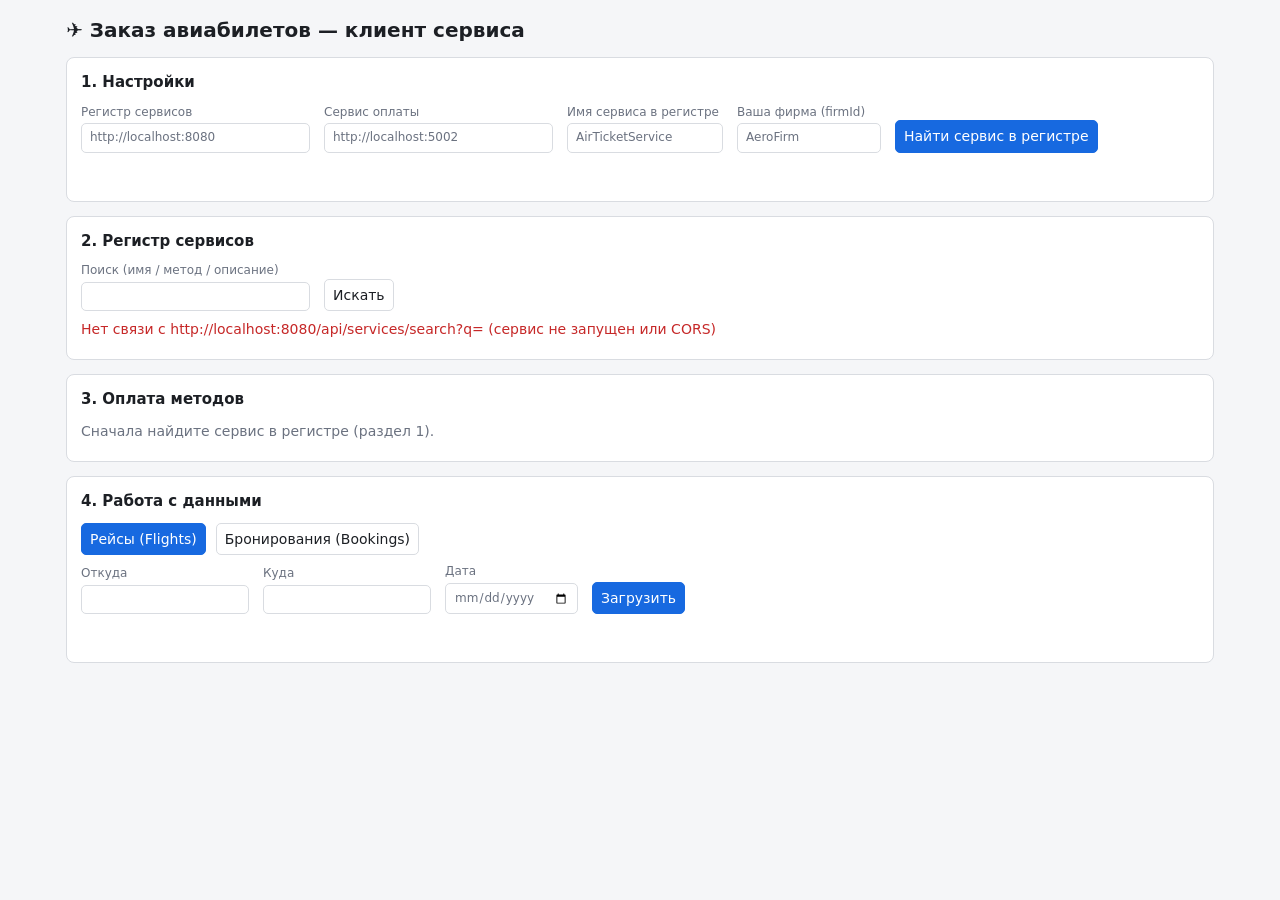
==== air-ticket-client/index.html @ 3bf18746 "added service" ====
<!DOCTYPE html>
<html lang="ru">
<head>
<meta charset="utf-8">
<meta name="viewport" content="width=device-width, initial-scale=1">
<title>Клиент: заказ авиабилетов</title>
<style>
  :root { --bg:#f5f6f8; --card:#fff; --text:#1c1f24; --muted:#6b7280; --line:#d9dce1; --accent:#1769e0; --ok:#157f3b; --bad:#c62828; --dirty:#fff7d6; }
  @media (prefers-color-scheme: dark) {
    :root { --bg:#14161a; --card:#1d2025; --text:#e8eaed; --muted:#9aa1ab; --line:#363b43; --accent:#5b9bff; --ok:#4cc27a; --bad:#ff7b7b; --dirty:#3b3418; }
  }
  * { box-sizing: border-box; }
  body { margin:0; font:14px/1.45 system-ui, "Segoe UI", sans-serif; background:var(--bg); color:var(--text); }
  main { max-width:1180px; margin:0 auto; padding:16px; }
  h1 { font-size:20px; margin:0 0 12px; }
  h2 { font-size:15px; margin:0 0 10px; }
  section { background:var(--card); border:1px solid var(--line); border-radius:8px; padding:14px; margin-bottom:14px; }
  label { display:inline-flex; flex-direction:column; font-size:12px; color:var(--muted); gap:2px; margin-right:8px; }
  input, select, button { font:inherit; color:inherit; background:var(--card); border:1px solid var(--line); border-radius:5px; padding:5px 8px; }
  button { cursor:pointer; background:var(--accent); color:#fff; border-color:var(--accent); }
  button.sec { background:transparent; color:var(--text); border-color:var(--line); }
  button.del { background:transparent; color:var(--bad); border-color:var(--bad); }
  button:disabled { opacity:.5; cursor:default; }
  .row { display:flex; flex-wrap:wrap; align-items:flex-end; gap:6px; margin-bottom:8px; }
  .wrap { overflow-x:auto; }
  table { border-collapse:collapse; width:100%; }
  th, td { border-bottom:1px solid var(--line); padding:4px 6px; text-align:left; vertical-align:middle; }
  th { font-size:12px; color:var(--muted); white-space:nowrap; }
  td input, td select { width:100%; min-width:70px; }
  tr.dirty td { background:var(--dirty); }
  tr.new td { background:color-mix(in srgb, var(--accent) 10%, transparent); }
  .msg { min-height:20px; margin:6px 0; }
  .ok { color:var(--ok); } .bad { color:var(--bad); } .muted { color:var(--muted); }
  .grid2 { display:grid; grid-template-columns:1fr 1fr; gap:12px; }
  @media (max-width:800px) { .grid2 { grid-template-columns:1fr; } }
  .pay { border:1px solid var(--line); border-radius:6px; padding:10px; }
  .tabs button { margin-right:4px; } .tabs button.active { background:var(--accent); color:#fff; } .tabs button:not(.active) { background:transparent; color:var(--text); border-color:var(--line); }
  small { color:var(--muted); }
</style>
</head>
<body>
<main>
  <h1>✈ Заказ авиабилетов — клиент сервиса</h1>

  <section>
    <h2>1. Настройки</h2>
    <div class="row">
      <label>Регистр сервисов <input id="cfgRegistry" size="30"></label>
      <label>Сервис оплаты <input id="cfgPayment" size="30"></label>
      <label>Имя сервиса в регистре <input id="cfgService" size="18"></label>
      <label>Ваша фирма (firmId) <input id="cfgFirm" size="16"></label>
      <button id="btnConnect">Найти сервис в регистре</button>
    </div>
    <div id="msgConnect" class="msg"></div>
  </section>

  <section>
    <h2>2. Регистр сервисов</h2>
    <div class="row">
      <label>Поиск (имя / метод / описание) <input id="regQuery" size="30"></label>
      <button id="btnSearch" class="sec">Искать</button>
    </div>
    <div id="msgRegistry" class="msg"></div>
    <div class="wrap"><table id="regTable"></table></div>
  </section>

  <section>
    <h2>3. Оплата методов</h2>
    <div id="msgPay" class="msg muted">Сначала найдите сервис в регистре (раздел 1).</div>
    <div class="grid2" id="payBoxes"></div>
  </section>

  <section>
    <h2>4. Работа с данными</h2>
    <div class="tabs row">
      <button id="tabFlights" class="active">Рейсы (Flights)</button>
      <button id="tabBookings">Бронирования (Bookings)</button>
    </div>
    <div class="row" id="filters"></div>
    <div id="msgData" class="msg"></div>
    <div class="wrap"><table id="dataTable"></table></div>
  </section>
</main>

<script>
(() => {
  const $ = id => document.getElementById(id);
  const DEFAULTS = { registry:'http://localhost:8080', payment:'http://localhost:5002', service:'AirTicketService', firm:'AeroFirm' };
  const METHODS = ['Flights', 'Bookings'];
  const state = { base:null, methods:{}, tab:'Flights' };

  // ---------- хранилище (с запасным вариантом, если localStorage недоступен) ----------
  const mem = {};
  const store = {
    get(k) { try { const v = localStorage.getItem(k); return v === null ? mem[k] ?? null : v; } catch { return mem[k] ?? null; } },
    set(k, v) { mem[k] = v; try { localStorage.setItem(k, v); } catch {} }
  };
  const cfg = () => ({
    registry: $('cfgRegistry').value.trim().replace(/\/+$/, ''),
    payment: $('cfgPayment').value.trim().replace(/\/+$/, ''),
    service: $('cfgService').value.trim(),
    firm: $('cfgFirm').value.trim()
  });
  for (const [k, id] of [['registry','cfgRegistry'],['payment','cfgPayment'],['service','cfgService'],['firm','cfgFirm']]) {
    $(id).value = store.get('cfg.' + k) || DEFAULTS[k];
    $(id).addEventListener('change', () => store.set('cfg.' + k, $(id).value.trim()));
  }

  const say = (id, text, cls = '') => { const e = $(id); e.textContent = text; e.className = 'msg ' + cls; };
  const el = (tag, props = {}, ...kids) => { const e = Object.assign(document.createElement(tag), props); kids.forEach(k => e.append(k)); return e; };

  async function http(method, url, body, headers = {}) {
    const opt = { method, headers: { ...headers } };
    if (body !== undefined) { opt.body = JSON.stringify(body); opt.headers['Content-Type'] = 'application/json'; }
    let res;
    try { res = await fetch(url, opt); }
    catch { throw new Error('Нет связи с ' + url + ' (сервис не запущен или CORS)'); }
    const text = await res.text();
    let data = null; try { data = text ? JSON.parse(text) : null; } catch {}
    if (!res.ok) { const err = new Error((data && data.message) || res.statusText || ('HTTP ' + res.status)); err.status = res.status; err.data = data; throw err; }
    return data;
  }

  // ---------- форматирование дат ----------
  const pad = n => String(n).padStart(2, '0');
  const toInput = d => `${d.getFullYear()}-${pad(d.getMonth()+1)}-${pad(d.getDate())}T${pad(d.getHours())}:${pad(d.getMinutes())}`;
  const showDt = s => s ? s.replace('T', ' ').slice(0, 16) : '';

  // ---------- 2. Регистр ----------
  async function loadRegistry() {
    const c = cfg(); const q = $('regQuery').value.trim();
    say('msgRegistry', 'Загрузка…', 'muted');
    try {
      const list = await http('GET', `${c.registry}/api/services/search?q=${encodeURIComponent(q)}`);
      const t = $('regTable'); t.replaceChildren(el('thead', {}, el('tr', {}, ...['Сервис','Адрес','Метод','HTTP','Путь','Цена','Описание'].map(h => el('th', { textContent:h })))));
      const tb = el('tbody');
      list.forEach(s => (s.methods.length ? s.methods : [null]).forEach((m, i) => tb.append(el('tr', {},
        el('td', { textContent: i ? '' : s.name }), el('td', { textContent: i ? '' : s.baseUrl }),
        el('td', { textContent: m ? m.name : '—' }), el('td', { textContent: m ? m.httpMethod : '' }),
        el('td', { textContent: m ? m.path : '' }), el('td', { textContent: m && m.price != null ? m.price : '' }),
        el('td', { textContent: m ? (m.description || '') : (s.description || '') })))));
      t.append(tb);
      say('msgRegistry', `Найдено сервисов: ${list.length}`, 'ok');
    } catch (e) { say('msgRegistry', e.message, 'bad'); }
  }

  // ---------- 1. Подключение к сервису через регистр ----------
  async function connect() {
    const c = cfg();
    say('msgConnect', 'Запрос к регистру…', 'muted');
    try {
      const s = await http('GET', `${c.registry}/api/services/${encodeURIComponent(c.service)}`);
      state.base = s.baseUrl.replace(/\/+$/, '');
      state.methods = {};
      s.methods.forEach(m => state.methods[m.name] = m);
      const missing = METHODS.filter(m => !state.methods[m]);
      say('msgConnect', `Сервис ${s.name} найден: ${state.base}` + (missing.length ? `. В регистре нет методов: ${missing.join(', ')}` : ''), missing.length ? 'bad' : 'ok');
      await renderPay();
      loadData();
    } catch (e) { state.base = null; say('msgConnect', e.status === 404 ? `Сервис «${c.service}» не зарегистрирован в регистре` : e.message, 'bad'); }
  }

  // ---------- 3. Оплата ----------
  const tokenKey = m => `token.${cfg().firm}.${cfg().service}.${m}`;
  const getToken = m => { try { return JSON.parse(store.get(tokenKey(m))); } catch { return null; } };

  async function serverNow() {
    try { return new Date((await http('GET', state.base + '/internal/server-time')).now); } catch { return new Date(); }
  }

  async function renderPay() {
    const box = $('payBoxes'); box.replaceChildren();
    const now = await serverNow();
    const from = new Date(now); from.setSeconds(0, 0);
    const to = new Date(from.getTime() + 24 * 3600 * 1000);
    say('msgPay', `Платит фирма «${cfg().firm}». Время сервера: ${showDt(toInput(now))}`, 'muted');
    METHODS.forEach(name => {
      const m = state.methods[name]; if (!m) return;
      const tk = getToken(name);
      const status = el('div', { className: 'msg' });
      const refresh = () => { const t = getToken(name); status.textContent = t ? `Токен …${t.token.slice(-6)}, период ${showDt(t.validFrom)} — ${showDt(t.validTo)}` : 'Не оплачено'; status.className = 'msg ' + (t ? 'ok' : 'muted'); };
      const iFrom = el('input', { type:'datetime-local', value: toInput(from) });
      const iTo = el('input', { type:'datetime-local', value: toInput(to) });
      const info = el('div', { className:'muted', textContent: m.description || '' });
      const btn = el('button', { textContent: `Оплатить (${m.price ?? 0})` });
      btn.onclick = async () => {
        btn.disabled = true;
        try {
          const r = await http('POST', cfg().payment + '/api/payment/pay', { firmId: cfg().firm, serviceName: cfg().service, methodName: name, dateFrom: iFrom.value, dateTo: iTo.value });
          store.set(tokenKey(name), JSON.stringify({ token: r.token, validFrom: r.validFrom, validTo: r.validTo }));
          say('msgPay', `${name}: ${r.message}`, 'ok');
        } catch (e) {
          // оплата могла пройти, но сервис не принял токен (ответ 400 с токеном)
          if (e.data && e.data.token) store.set(tokenKey(name), JSON.stringify({ token: e.data.token, validFrom: e.data.validFrom, validTo: e.data.validTo }));
          say('msgPay', `${name}: ${e.message}`, 'bad');
        }
        btn.disabled = false; refresh();
      };
      box.append(el('div', { className:'pay' },
        el('b', { textContent: name }), info,
        el('div', { className:'row' }, el('label', {}, 'С', iFrom), el('label', {}, 'По', iTo), btn), status));
      refresh();
    });
  }

  // ---------- 4. Таблицы ----------
  const TABLES = {
    Flights: {
      path: '/api/flights', filters: [['origin','Откуда'],['destination','Куда'],['date','Дата','date']],
      cols: [
        { k:'id', t:'Id', ro:true },
        { k:'flightNumber', t:'Рейс' }, { k:'origin', t:'Откуда' }, { k:'destination', t:'Куда' },
        { k:'departureTime', t:'Вылет', type:'datetime-local' }, { k:'arrivalTime', t:'Прибытие', type:'datetime-local' },
        { k:'price', t:'Цена', type:'number', step:'0.01' }, { k:'totalSeats', t:'Мест', type:'number' },
        { k:'seatsAvailable', t:'Свободно', ro:true }
      ]
    },
    Bookings: {
      path: '/api/bookings', filters: [['flightId','Id рейса','number']],
      cols: [
        { k:'id', t:'Id', ro:true }, { k:'flightId', t:'Id рейса', type:'number' }, { k:'flightNumber', t:'Рейс', ro:true },
        { k:'passengerName', t:'Пассажир' }, { k:'passportNumber', t:'Паспорт' },
        { k:'status', t:'Статус', type:'select', opts:['CONFIRMED','CANCELLED'] },
        { k:'createdAt', t:'Создана', ro:true, dt:true }
      ]
    }
  };

  function api(method, suffix, body) {
    const t = getToken(state.tab);
    const headers = t ? { 'X-Payment-Token': t.token } : {};
    return http(method, state.base + TABLES[state.tab].path + suffix, body, headers);
  }

  function makeInput(col, value) {
    let i;
    if (col.type === 'select') { i = el('select'); col.opts.forEach(o => i.append(el('option', { value:o, textContent:o }))); i.value = value ?? col.opts[0]; }
    else { i = el('input', { type: col.type || 'text', value: value ?? '' }); if (col.step) i.step = col.step; }
    i.dataset.k = col.k; return i;
  }

  function collect(tr, cols) {
    const o = {};
    cols.filter(c => !c.ro).forEach(c => {
      let v = tr.querySelector(`[data-k="${c.k}"]`).value;
      if (c.type === 'number') v = v === '' ? null : Number(v);
      o[c.k] = v;
    });
    return o;
  }

  function buildRow(def, item, isNew) {
    const tr = el('tr', { className: isNew ? 'new' : '' });
    def.cols.forEach(c => {
      const v = item ? item[c.k] : '';
      if (c.ro) tr.append(el('td', { textContent: c.dt ? showDt(v) : (v ?? '') }));
      else {
        const val = c.type === 'datetime-local' && v ? String(v).slice(0, 16) : v;
        const inp = makeInput(c, val);
        inp.addEventListener('input', () => tr.classList.add('dirty'));
        tr.append(el('td', {}, inp));
      }
    });
    const act = el('td', { style:'white-space:nowrap' });
    if (isNew) {
      const add = el('button', { textContent:'Добавить' });
      add.onclick = async () => { try { await api('POST', '', collect(tr, def.cols)); say('msgData', 'Запись добавлена', 'ok'); loadData(); } catch (e) { say('msgData', e.message, 'bad'); } };
      act.append(add);
    } else {
      const save = el('button', { textContent:'💾', title:'Сохранить изменения строки' });
      save.onclick = async () => { try { await api('PUT', '/' + item.id, collect(tr, def.cols)); say('msgData', `Строка ${item.id} сохранена`, 'ok'); loadData(); } catch (e) { say('msgData', e.message, 'bad'); } };
      const del = el('button', { className:'del', textContent:'🗑', title:'Удалить строку' });
      del.onclick = async () => { if (!confirm(`Удалить строку ${item.id}?`)) return; try { await api('DELETE', '/' + item.id); say('msgData', `Строка ${item.id} удалена`, 'ok'); loadData(); } catch (e) { say('msgData', e.message, 'bad'); } };
      act.append(save, ' ', del);
    }
    tr.append(act);
    return tr;
  }

  function renderFilters() {
    const f = $('filters'); f.replaceChildren();
    TABLES[state.tab].filters.forEach(([k, label, type]) => f.append(el('label', {}, label, el('input', { type: type || 'text', id: 'f_' + k }))));
    const b = el('button', { textContent:'Загрузить' }); b.onclick = loadData; f.append(b);
  }

  async function loadData() {
    const def = TABLES[state.tab], t = $('dataTable');
    if (!state.base) { say('msgData', 'Сначала найдите сервис в регистре (раздел 1)', 'muted'); return; }
    const qs = def.filters.map(([k]) => [k, ($('f_' + k) || {}).value]).filter(([, v]) => v).map(([k, v]) => `${k}=${encodeURIComponent(v)}`).join('&');
    say('msgData', 'Загрузка…', 'muted');
    try {
      const rows = await api('GET', qs ? '?' + qs : '');
      t.replaceChildren(el('thead', {}, el('tr', {}, ...def.cols.map(c => el('th', { textContent:c.t })), el('th'))));
      const tb = el('tbody'); tb.append(buildRow(def, null, true));
      rows.forEach(r => tb.append(buildRow(def, r, false)));
      t.append(tb);
      say('msgData', `Записей: ${rows.length}. Жёлтая строка — есть несохранённые изменения; верхняя строка — новая запись.`, 'ok');
    } catch (e) {
      t.replaceChildren();
      say('msgData', (e.status === 401 || e.status === 403 ? '🔒 ' : '') + e.message, 'bad');
    }
  }

  function setTab(name) {
    state.tab = name;
    $('tabFlights').classList.toggle('active', name === 'Flights');
    $('tabBookings').classList.toggle('active', name === 'Bookings');
    renderFilters(); $('dataTable').replaceChildren(); loadData();
  }

  $('btnConnect').onclick = connect;
  $('btnSearch').onclick = loadRegistry;
  $('regQuery').addEventListener('keydown', e => { if (e.key === 'Enter') loadRegistry(); });
  $('tabFlights').onclick = () => setTab('Flights');
  $('tabBookings').onclick = () => setTab('Bookings');
  renderFilters(); loadRegistry();
})();
</script>
</body>
</html>
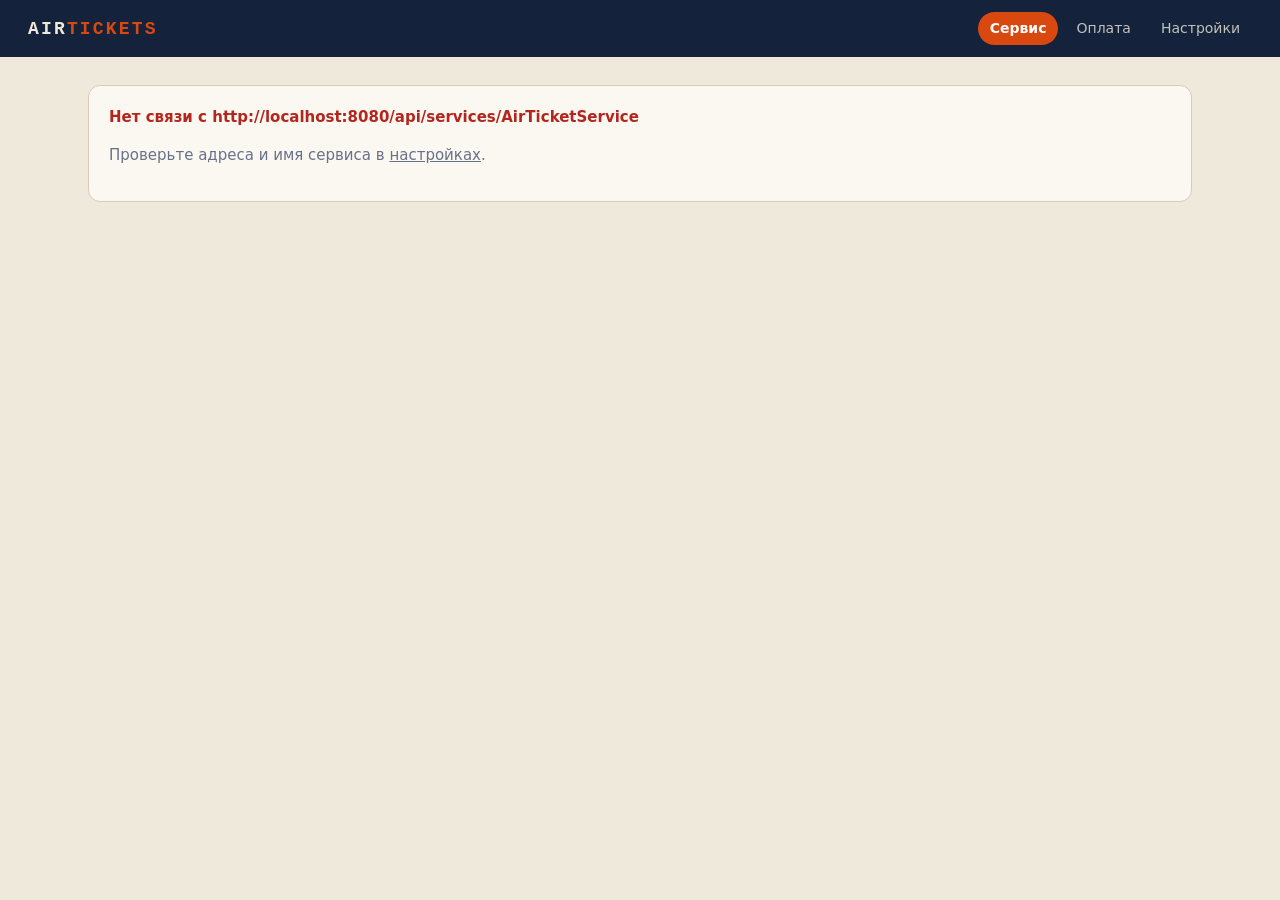
==== commit aee6cd25: "fixed client" ====
--- a/air-ticket-client/index.html
+++ b/air-ticket-client/index.html
@@ -1,320 +1,246 @@
 <!DOCTYPE html>
 <html lang="ru">
 <head>
-<meta charset="utf-8">
+<meta charset="UTF-8">
 <meta name="viewport" content="width=device-width, initial-scale=1">
-<title>Клиент: заказ авиабилетов</title>
+<title>AirTickets — клиент</title>
 <style>
-  :root { --bg:#f5f6f8; --card:#fff; --text:#1c1f24; --muted:#6b7280; --line:#d9dce1; --accent:#1769e0; --ok:#157f3b; --bad:#c62828; --dirty:#fff7d6; }
-  @media (prefers-color-scheme: dark) {
-    :root { --bg:#14161a; --card:#1d2025; --text:#e8eaed; --muted:#9aa1ab; --line:#363b43; --accent:#5b9bff; --ok:#4cc27a; --bad:#ff7b7b; --dirty:#3b3418; }
-  }
-  * { box-sizing: border-box; }
-  body { margin:0; font:14px/1.45 system-ui, "Segoe UI", sans-serif; background:var(--bg); color:var(--text); }
-  main { max-width:1180px; margin:0 auto; padding:16px; }
-  h1 { font-size:20px; margin:0 0 12px; }
-  h2 { font-size:15px; margin:0 0 10px; }
-  section { background:var(--card); border:1px solid var(--line); border-radius:8px; padding:14px; margin-bottom:14px; }
-  label { display:inline-flex; flex-direction:column; font-size:12px; color:var(--muted); gap:2px; margin-right:8px; }
-  input, select, button { font:inherit; color:inherit; background:var(--card); border:1px solid var(--line); border-radius:5px; padding:5px 8px; }
-  button { cursor:pointer; background:var(--accent); color:#fff; border-color:var(--accent); }
-  button.sec { background:transparent; color:var(--text); border-color:var(--line); }
-  button.del { background:transparent; color:var(--bad); border-color:var(--bad); }
-  button:disabled { opacity:.5; cursor:default; }
-  .row { display:flex; flex-wrap:wrap; align-items:flex-end; gap:6px; margin-bottom:8px; }
-  .wrap { overflow-x:auto; }
-  table { border-collapse:collapse; width:100%; }
-  th, td { border-bottom:1px solid var(--line); padding:4px 6px; text-align:left; vertical-align:middle; }
-  th { font-size:12px; color:var(--muted); white-space:nowrap; }
-  td input, td select { width:100%; min-width:70px; }
-  tr.dirty td { background:var(--dirty); }
-  tr.new td { background:color-mix(in srgb, var(--accent) 10%, transparent); }
-  .msg { min-height:20px; margin:6px 0; }
-  .ok { color:var(--ok); } .bad { color:var(--bad); } .muted { color:var(--muted); }
-  .grid2 { display:grid; grid-template-columns:1fr 1fr; gap:12px; }
-  @media (max-width:800px) { .grid2 { grid-template-columns:1fr; } }
-  .pay { border:1px solid var(--line); border-radius:6px; padding:10px; }
-  .tabs button { margin-right:4px; } .tabs button.active { background:var(--accent); color:#fff; } .tabs button:not(.active) { background:transparent; color:var(--text); border-color:var(--line); }
-  small { color:var(--muted); }
+:root{--paper:#efe9dc;--card:#fbf8f1;--ink:#14233b;--muted:#68718a;--line:#d6cdb9;--accent:#d9480f;--on-accent:#fff;--ok:#2b7a4b;--warn:#a86a00;--err:#b3261e;--mono:ui-monospace,"SF Mono",Consolas,"Liberation Mono",monospace;--serif:Georgia,"Times New Roman",serif}
+@media(prefers-color-scheme:dark){:root{--paper:#0e1829;--card:#16243a;--ink:#ece6d8;--muted:#95a0b6;--line:#2b3c57;--accent:#ff8a4c;--on-accent:#1a1206;--ok:#6cd19a;--warn:#f0b24d;--err:#ff8c84}}
+*{box-sizing:border-box}
+body{margin:0;background:var(--paper);color:var(--ink);font:15px/1.5 system-ui,"Segoe UI",Roboto,sans-serif}
+a{color:inherit}
+nav{position:sticky;top:0;z-index:5;display:flex;align-items:center;gap:6px;flex-wrap:wrap;padding:12px 28px;background:var(--ink);color:var(--paper)}
+nav .brand{font:700 18px var(--mono);letter-spacing:.12em;text-transform:uppercase;text-decoration:none;margin-right:auto}
+nav .brand b{color:var(--accent)}
+nav a.l{text-decoration:none;padding:6px 12px;border-radius:99px;font-size:14px;opacity:.8}
+nav a.l:hover{opacity:1;background:#ffffff1f}nav a.l.on{background:var(--accent);color:var(--on-accent);opacity:1;font-weight:600}
+main{max-width:1160px;margin:0 auto;padding:28px 28px 80px}
+h1{font:400 34px/1.1 var(--serif);margin:0 0 6px}h2{font:700 12px var(--mono);letter-spacing:.16em;text-transform:uppercase;color:var(--muted);margin:0 0 12px}
+.sub{color:var(--muted);margin:0 0 22px}.crumbs{font:12px var(--mono);color:var(--muted);margin-bottom:10px}.crumbs a{text-decoration:none}.crumbs a:hover{color:var(--accent)}
+input,select,button,textarea{font:inherit;color:inherit}
+input,select{width:100%;min-width:0;background:var(--card);border:1px solid var(--line);border-radius:6px;padding:9px 11px}
+input:focus,select:focus{outline:2px solid var(--accent);outline-offset:-1px}
+label{display:grid;gap:5px;font-size:12px;color:var(--muted)}
+button,.btn{cursor:pointer;display:inline-block;text-decoration:none;background:transparent;border:1px solid var(--ink);border-radius:6px;padding:8px 14px;font-size:14px;line-height:1.2}
+button:hover,.btn:hover{background:var(--ink);color:var(--paper)}
+.primary{background:var(--accent)!important;border-color:var(--accent)!important;color:var(--on-accent)!important;font-weight:600}.primary:hover{filter:brightness(1.1)}
+.danger{border-color:var(--err);color:var(--err)}.danger:hover{background:var(--err);color:#fff}
+button:disabled{opacity:.5;cursor:wait}
+.search{display:flex;gap:10px;margin-bottom:22px}.search input{font-size:17px;padding:13px 16px;border-radius:99px}
+.grid{display:grid;grid-template-columns:repeat(auto-fill,minmax(320px,1fr));gap:20px}
+.ticket{position:relative;background:var(--card);border:1px solid var(--line);border-radius:12px;padding:16px;display:flex;flex-direction:column;box-shadow:0 2px 0 var(--line)}
+.ticket.click{text-decoration:none;transition:transform .12s}.ticket.click:hover{transform:translateY(-3px);border-color:var(--accent)}
+.sep{position:relative;border-top:2px dashed var(--line);margin:14px -16px}
+.sep::before,.sep::after{content:"";position:absolute;top:-9px;width:16px;height:16px;border-radius:50%;background:var(--paper)}.sep::before{left:-9px}.sep::after{right:-9px}
+.t-name{font:400 22px var(--serif)}.mono{font-family:var(--mono)}.small{font-size:12px}.muted{color:var(--muted)}
+.chips{display:flex;flex-wrap:wrap;gap:6px}
+.pill{display:inline-block;font:12px var(--mono);padding:2px 9px;border:1px solid var(--line);border-radius:99px;color:var(--muted);white-space:nowrap}
+.pill.live{color:var(--ok);border-color:var(--ok)}.pill.wait{color:var(--warn);border-color:var(--warn)}.pill.expired{color:var(--err);border-color:var(--err)}.pill.price{color:var(--accent);border-color:var(--accent)}
+.rows{display:grid;gap:16px}
+.mrow{display:grid;grid-template-columns:1fr auto;gap:16px;align-items:center}
+.mrow .acts{display:flex;gap:8px;flex-wrap:wrap;justify-content:flex-end}
+.panel{background:var(--card);border:1px solid var(--line);border-radius:12px;padding:20px}
+.form{display:grid;gap:14px;max-width:560px}.two{display:grid;grid-template-columns:1fr 1fr;gap:12px}
+.presets{display:flex;gap:8px;flex-wrap:wrap}.presets button{padding:5px 11px;border-radius:99px;font-size:13px}
+.sum{display:flex;justify-content:space-between;align-items:baseline;border-top:2px dashed var(--line);padding-top:12px}.sum b{font:400 30px var(--serif);color:var(--accent)}
+.bar{display:flex;gap:10px;flex-wrap:wrap;align-items:center;margin-bottom:16px}.bar .grow{flex:1;min-width:200px}
+.banner{display:flex;gap:12px;align-items:center;justify-content:space-between;flex-wrap:wrap;border:1px solid var(--warn);border-left-width:6px;border-radius:8px;padding:12px 16px;margin-bottom:16px;background:var(--card)}
+.scroll{overflow-x:auto;background:var(--card);border:1px solid var(--line);border-radius:12px}
+table{width:100%;border-collapse:collapse;min-width:680px}
+th{text-align:left;font:700 11px var(--mono);letter-spacing:.12em;text-transform:uppercase;color:var(--muted);padding:12px;border-bottom:2px solid var(--ink)}
+td{padding:11px 12px;border-bottom:1px dashed var(--line)}tr:last-child td{border-bottom:0}tr:hover td{background:color-mix(in srgb,var(--accent) 6%,transparent)}
+td.act{white-space:nowrap;text-align:right}td.act button{padding:4px 10px;font-size:13px;margin-left:6px}
+.empty{padding:40px;text-align:center;color:var(--muted)}
+dialog{background:var(--card);color:var(--ink);border:2px solid var(--ink);border-radius:12px;padding:24px;width:min(480px,94vw)}dialog::backdrop{background:#000a}
+#toast{position:fixed;right:20px;bottom:20px;max-width:420px;padding:12px 16px;border-radius:8px;background:var(--ink);color:var(--paper);display:none;z-index:20;box-shadow:0 8px 28px #0006}#toast.err{background:var(--err);color:#fff}
+.dot{display:inline-block;width:9px;height:9px;border-radius:50%;margin-right:6px;background:var(--muted)}.dot.ok{background:var(--ok)}.dot.bad{background:var(--err)}
+@media(max-width:640px){main{padding:20px 14px}nav{padding:10px 14px}.two{grid-template-columns:1fr}.mrow{grid-template-columns:1fr}.mrow .acts{justify-content:flex-start}}
 </style>
 </head>
 <body>
-<main>
-  <h1>✈ Заказ авиабилетов — клиент сервиса</h1>
-
-  <section>
-    <h2>1. Настройки</h2>
-    <div class="row">
-      <label>Регистр сервисов <input id="cfgRegistry" size="30"></label>
-      <label>Сервис оплаты <input id="cfgPayment" size="30"></label>
-      <label>Имя сервиса в регистре <input id="cfgService" size="18"></label>
-      <label>Ваша фирма (firmId) <input id="cfgFirm" size="16"></label>
-      <button id="btnConnect">Найти сервис в регистре</button>
-    </div>
-    <div id="msgConnect" class="msg"></div>
-  </section>
-
-  <section>
-    <h2>2. Регистр сервисов</h2>
-    <div class="row">
-      <label>Поиск (имя / метод / описание) <input id="regQuery" size="30"></label>
-      <button id="btnSearch" class="sec">Искать</button>
-    </div>
-    <div id="msgRegistry" class="msg"></div>
-    <div class="wrap"><table id="regTable"></table></div>
-  </section>
-
-  <section>
-    <h2>3. Оплата методов</h2>
-    <div id="msgPay" class="msg muted">Сначала найдите сервис в регистре (раздел 1).</div>
-    <div class="grid2" id="payBoxes"></div>
-  </section>
-
-  <section>
-    <h2>4. Работа с данными</h2>
-    <div class="tabs row">
-      <button id="tabFlights" class="active">Рейсы (Flights)</button>
-      <button id="tabBookings">Бронирования (Bookings)</button>
-    </div>
-    <div class="row" id="filters"></div>
-    <div id="msgData" class="msg"></div>
-    <div class="wrap"><table id="dataTable"></table></div>
-  </section>
-</main>
+<nav>
+  <a class="brand" href="#/">Air<b>Tickets</b></a>
+  <a class="l" href="#/" data-p="/">Сервис</a>
+  <a class="l" href="#/pay" data-p="/pay">Оплата</a>
+  <a class="l" href="#/settings" data-p="/settings">Настройки</a>
+</nav>
+<main id="app"></main>
+<dialog id="dlg"></dialog>
+<div id="toast"></div>
 
 <script>
-(() => {
-  const $ = id => document.getElementById(id);
-  const DEFAULTS = { registry:'http://localhost:8080', payment:'http://localhost:5002', service:'AirTicketService', firm:'AeroFirm' };
-  const METHODS = ['Flights', 'Bookings'];
-  const state = { base:null, methods:{}, tab:'Flights' };
-
-  // ---------- хранилище (с запасным вариантом, если localStorage недоступен) ----------
-  const mem = {};
-  const store = {
-    get(k) { try { const v = localStorage.getItem(k); return v === null ? mem[k] ?? null : v; } catch { return mem[k] ?? null; } },
-    set(k, v) { mem[k] = v; try { localStorage.setItem(k, v); } catch {} }
-  };
-  const cfg = () => ({
-    registry: $('cfgRegistry').value.trim().replace(/\/+$/, ''),
-    payment: $('cfgPayment').value.trim().replace(/\/+$/, ''),
-    service: $('cfgService').value.trim(),
-    firm: $('cfgFirm').value.trim()
-  });
-  for (const [k, id] of [['registry','cfgRegistry'],['payment','cfgPayment'],['service','cfgService'],['firm','cfgFirm']]) {
-    $(id).value = store.get('cfg.' + k) || DEFAULTS[k];
-    $(id).addEventListener('change', () => store.set('cfg.' + k, $(id).value.trim()));
-  }
-
-  const say = (id, text, cls = '') => { const e = $(id); e.textContent = text; e.className = 'msg ' + cls; };
-  const el = (tag, props = {}, ...kids) => { const e = Object.assign(document.createElement(tag), props); kids.forEach(k => e.append(k)); return e; };
-
-  async function http(method, url, body, headers = {}) {
-    const opt = { method, headers: { ...headers } };
-    if (body !== undefined) { opt.body = JSON.stringify(body); opt.headers['Content-Type'] = 'application/json'; }
-    let res;
-    try { res = await fetch(url, opt); }
-    catch { throw new Error('Нет связи с ' + url + ' (сервис не запущен или CORS)'); }
-    const text = await res.text();
-    let data = null; try { data = text ? JSON.parse(text) : null; } catch {}
-    if (!res.ok) { const err = new Error((data && data.message) || res.statusText || ('HTTP ' + res.status)); err.status = res.status; err.data = data; throw err; }
-    return data;
-  }
-
-  // ---------- форматирование дат ----------
-  const pad = n => String(n).padStart(2, '0');
-  const toInput = d => `${d.getFullYear()}-${pad(d.getMonth()+1)}-${pad(d.getDate())}T${pad(d.getHours())}:${pad(d.getMinutes())}`;
-  const showDt = s => s ? s.replace('T', ' ').slice(0, 16) : '';
-
-  // ---------- 2. Регистр ----------
-  async function loadRegistry() {
-    const c = cfg(); const q = $('regQuery').value.trim();
-    say('msgRegistry', 'Загрузка…', 'muted');
+const $ = (s, r = document) => r.querySelector(s);
+const esc = s => String(s ?? '').replace(/[&<>"']/g, c => ({'&':'&amp;','<':'&lt;','>':'&gt;','"':'&quot;',"'":'&#39;'}[c]));
+const store = { get(k, d) { try { return JSON.parse(localStorage.getItem(k)) ?? d; } catch { return d; } }, set(k, v) { try { localStorage.setItem(k, JSON.stringify(v)); } catch {} } };
+let cfg = { firm: 'Firm-1', registry: 'http://localhost:8080', payment: 'http://localhost:5002', service: 'AirTicketService', ...store.get('cfg', {}) };
+let tokens = store.get('tokens_local', {});
+const saveTokens = () => store.set('tokens_local', tokens);
+const tk = m => cfg.service + '/' + m;
+const url = u => u.trim().replace(/\/$/, '');
+const dt = s => s ? String(s).replace('T', ' ').slice(0, 16) : '';
+const pad = n => String(n).padStart(2, '0');
+/* Все времена — локальные (по часам компьютера): так их сравнивают сервис оплаты и сервис билетов */
+const local = d => `${d.getFullYear()}-${pad(d.getMonth() + 1)}-${pad(d.getDate())}T${pad(d.getHours())}:${pad(d.getMinutes())}`;
+const state = t => !t ? 'none' : Date.now() < Date.parse(t.from) ? 'wait' : Date.now() > Date.parse(t.to) ? 'expired' : 'live';
+const LBL = { none: 'не оплачен', wait: 'ещё не действует', live: 'действует', expired: 'истёк' };
+const pill = t => { const s = state(t); return `<span class="pill ${s}">${LBL[s]}</span>`; };
+
+function toast(msg, err) { const t = $('#toast'); t.textContent = msg; t.className = err ? 'err' : ''; t.style.display = 'block'; clearTimeout(toast.h); toast.h = setTimeout(() => t.style.display = 'none', 5000); }
+async function http(u, o = {}) {
+  let r; try { r = await fetch(u, o); } catch { throw Object.assign(new Error('Нет связи с ' + u), { net: true }); }
+  const txt = await r.text(); let d = null; try { d = txt ? JSON.parse(txt) : null; } catch { d = txt; }
+  if (!r.ok) throw Object.assign(new Error((d && (d.message || d.error)) || 'HTTP ' + r.status), { status: r.status, data: d });
+  return d;
+}
+const loading = () => $('#app').innerHTML = '<div class="empty">Загрузка…</div>';
+const fail = e => $('#app').innerHTML = `<div class="panel"><b style="color:var(--err)">${esc(e.message)}</b><p class="muted">Проверьте адреса и имя сервиса в <a href="#/settings">настройках</a>.</p></div>`;
+async function svcInfo() {
+  try { return await http(url(cfg.registry) + '/api/services/' + encodeURIComponent(cfg.service)); }
+  catch (e) { if (e.status === 404) e.message = `Сервис «${cfg.service}» не найден в реестре. Он запущен и зарегистрирован?`; throw e; }
+}
+
+/* ---------- Сервис ---------- */
+async function viewService() {
+  loading(); let s; try { s = await svcInfo(); } catch (e) { return fail(e); }
+  $('#app').innerHTML = `<h1>${esc(s.name)}</h1><p class="sub">${esc(s.description || '')}<br><span class="mono small">${esc(s.baseUrl)}</span></p><h2>Методы сервиса</h2>
+    <div class="rows">${s.methods.map(m => { const t = tokens[tk(m.name)], n = encodeURIComponent(m.name);
+      return `<div class="ticket"><div class="mrow"><div><div class="t-name">${esc(m.name)}</div>
+        <div class="mono small muted">${esc(m.httpMethod)} ${esc(m.path)}</div><p style="margin:8px 0">${esc(m.description || '')}</p>
+        <div class="chips">${m.parameters.map(p => `<span class="pill">${esc(p.name)} · ${esc(p.location)}${p.required ? '*' : ''}</span>`).join('')}</div></div>
+        <div class="acts"><span class="pill price">${m.price ?? 0}</span>${pill(t)}
+        <a class="btn primary" href="#/pay/${n}">Оплатить</a>${RES[m.name] ? `<a class="btn" href="#/data/${n}">Открыть</a>` : ''}</div></div></div>`; }).join('')
+      || '<div class="empty">У сервиса нет платных методов</div>'}</div>`;
+}
+
+/* ---------- Оплата ---------- */
+async function viewPay(sel) {
+  loading(); let s; try { s = await svcInfo(); } catch (e) { return fail(e); }
+  if (!s.methods.length) return fail(new Error('У сервиса нет платных методов'));
+  $('#app').innerHTML = `<h1>Оплата метода</h1><p class="sub">Сервис: <b>${esc(s.name)}</b>. Токен сохранится автоматически. Время — по часам вашего компьютера.</p>
+    <div class="panel" id="payBox"><form class="form" id="pf">
+      <label>Метод<select id="pm">${s.methods.map(m => `<option ${m.name === sel ? 'selected' : ''}>${esc(m.name)}</option>`).join('')}</select></label>
+      <label>Фирма (firmId)<input id="pfirm" required value="${esc(cfg.firm)}"></label>
+      <div class="two"><label>Действует с<input type="datetime-local" id="pfrom" required></label><label>Действует по<input type="datetime-local" id="pto" required></label></div>
+      <div class="presets" id="presets">${[[1, '1 час'], [24, '1 день'], [168, '7 дней'], [720, '30 дней']].map(p => `<button type="button" data-h="${p[0]}">${p[1]}</button>`).join('')}</div>
+      <div class="sum"><span class="muted">К оплате</span><b id="psum">—</b></div><div><button class="primary" id="pgo">Оплатить</button></div></form></div>`;
+  const sum = () => { const m = s.methods.find(x => x.name === $('#pm').value); $('#psum').textContent = m ? (m.price ?? 0) : '—'; };
+  const setH = h => { const n = new Date(); $('#pfrom').value = local(n); $('#pto').value = local(new Date(n.getTime() + h * 36e5)); };
+  $('#pm').onchange = sum; sum(); setH(24);
+  $('#presets').onclick = e => { const b = e.target.closest('[data-h]'); if (b) setH(+b.dataset.h); };
+  $('#pf').onsubmit = async e => {
+    e.preventDefault(); const met = $('#pm').value;
+    if ($('#pto').value <= $('#pfrom').value) return toast('Конец периода должен быть позже начала', true);
+    const body = { firmId: $('#pfirm').value.trim(), serviceName: s.name, methodName: met, dateFrom: $('#pfrom').value + ':00', dateTo: $('#pto').value + ':00' };
+    cfg.firm = body.firmId; store.set('cfg', cfg); $('#pgo').disabled = true;
+    const keep = r => { tokens[tk(met)] = { token: r.token, from: body.dateFrom, to: body.dateTo, price: r.price }; saveTokens(); };
     try {
-      const list = await http('GET', `${c.registry}/api/services/search?q=${encodeURIComponent(q)}`);
-      const t = $('regTable'); t.replaceChildren(el('thead', {}, el('tr', {}, ...['Сервис','Адрес','Метод','HTTP','Путь','Цена','Описание'].map(h => el('th', { textContent:h })))));
-      const tb = el('tbody');
-      list.forEach(s => (s.methods.length ? s.methods : [null]).forEach((m, i) => tb.append(el('tr', {},
-        el('td', { textContent: i ? '' : s.name }), el('td', { textContent: i ? '' : s.baseUrl }),
-        el('td', { textContent: m ? m.name : '—' }), el('td', { textContent: m ? m.httpMethod : '' }),
-        el('td', { textContent: m ? m.path : '' }), el('td', { textContent: m && m.price != null ? m.price : '' }),
-        el('td', { textContent: m ? (m.description || '') : (s.description || '') })))));
-      t.append(tb);
-      say('msgRegistry', `Найдено сервисов: ${list.length}`, 'ok');
-    } catch (e) { say('msgRegistry', e.message, 'bad'); }
-  }
-
-  // ---------- 1. Подключение к сервису через регистр ----------
-  async function connect() {
-    const c = cfg();
-    say('msgConnect', 'Запрос к регистру…', 'muted');
-    try {
-      const s = await http('GET', `${c.registry}/api/services/${encodeURIComponent(c.service)}`);
-      state.base = s.baseUrl.replace(/\/+$/, '');
-      state.methods = {};
-      s.methods.forEach(m => state.methods[m.name] = m);
-      const missing = METHODS.filter(m => !state.methods[m]);
-      say('msgConnect', `Сервис ${s.name} найден: ${state.base}` + (missing.length ? `. В регистре нет методов: ${missing.join(', ')}` : ''), missing.length ? 'bad' : 'ok');
-      await renderPay();
-      loadData();
-    } catch (e) { state.base = null; say('msgConnect', e.status === 404 ? `Сервис «${c.service}» не зарегистрирован в регистре` : e.message, 'bad'); }
-  }
-
-  // ---------- 3. Оплата ----------
-  const tokenKey = m => `token.${cfg().firm}.${cfg().service}.${m}`;
-  const getToken = m => { try { return JSON.parse(store.get(tokenKey(m))); } catch { return null; } };
-
-  async function serverNow() {
-    try { return new Date((await http('GET', state.base + '/internal/server-time')).now); } catch { return new Date(); }
-  }
-
-  async function renderPay() {
-    const box = $('payBoxes'); box.replaceChildren();
-    const now = await serverNow();
-    const from = new Date(now); from.setSeconds(0, 0);
-    const to = new Date(from.getTime() + 24 * 3600 * 1000);
-    say('msgPay', `Платит фирма «${cfg().firm}». Время сервера: ${showDt(toInput(now))}`, 'muted');
-    METHODS.forEach(name => {
-      const m = state.methods[name]; if (!m) return;
-      const tk = getToken(name);
-      const status = el('div', { className: 'msg' });
-      const refresh = () => { const t = getToken(name); status.textContent = t ? `Токен …${t.token.slice(-6)}, период ${showDt(t.validFrom)} — ${showDt(t.validTo)}` : 'Не оплачено'; status.className = 'msg ' + (t ? 'ok' : 'muted'); };
-      const iFrom = el('input', { type:'datetime-local', value: toInput(from) });
-      const iTo = el('input', { type:'datetime-local', value: toInput(to) });
-      const info = el('div', { className:'muted', textContent: m.description || '' });
-      const btn = el('button', { textContent: `Оплатить (${m.price ?? 0})` });
-      btn.onclick = async () => {
-        btn.disabled = true;
-        try {
-          const r = await http('POST', cfg().payment + '/api/payment/pay', { firmId: cfg().firm, serviceName: cfg().service, methodName: name, dateFrom: iFrom.value, dateTo: iTo.value });
-          store.set(tokenKey(name), JSON.stringify({ token: r.token, validFrom: r.validFrom, validTo: r.validTo }));
-          say('msgPay', `${name}: ${r.message}`, 'ok');
-        } catch (e) {
-          // оплата могла пройти, но сервис не принял токен (ответ 400 с токеном)
-          if (e.data && e.data.token) store.set(tokenKey(name), JSON.stringify({ token: e.data.token, validFrom: e.data.validFrom, validTo: e.data.validTo }));
-          say('msgPay', `${name}: ${e.message}`, 'bad');
-        }
-        btn.disabled = false; refresh();
-      };
-      box.append(el('div', { className:'pay' },
-        el('b', { textContent: name }), info,
-        el('div', { className:'row' }, el('label', {}, 'С', iFrom), el('label', {}, 'По', iTo), btn), status));
-      refresh();
-    });
-  }
-
-  // ---------- 4. Таблицы ----------
-  const TABLES = {
-    Flights: {
-      path: '/api/flights', filters: [['origin','Откуда'],['destination','Куда'],['date','Дата','date']],
-      cols: [
-        { k:'id', t:'Id', ro:true },
-        { k:'flightNumber', t:'Рейс' }, { k:'origin', t:'Откуда' }, { k:'destination', t:'Куда' },
-        { k:'departureTime', t:'Вылет', type:'datetime-local' }, { k:'arrivalTime', t:'Прибытие', type:'datetime-local' },
-        { k:'price', t:'Цена', type:'number', step:'0.01' }, { k:'totalSeats', t:'Мест', type:'number' },
-        { k:'seatsAvailable', t:'Свободно', ro:true }
-      ]
-    },
-    Bookings: {
-      path: '/api/bookings', filters: [['flightId','Id рейса','number']],
-      cols: [
-        { k:'id', t:'Id', ro:true }, { k:'flightId', t:'Id рейса', type:'number' }, { k:'flightNumber', t:'Рейс', ro:true },
-        { k:'passengerName', t:'Пассажир' }, { k:'passportNumber', t:'Паспорт' },
-        { k:'status', t:'Статус', type:'select', opts:['CONFIRMED','CANCELLED'] },
-        { k:'createdAt', t:'Создана', ro:true, dt:true }
-      ]
+      const r = await http(url(cfg.payment) + '/api/payment/pay', { method: 'POST', headers: { 'Content-Type': 'application/json' }, body: JSON.stringify(body) });
+      keep(r); done(r, met, body);
+    } catch (err) {
+      $('#pgo').disabled = false; const r = err.data;
+      if (r && r.token) { keep(r); toast(err.message + ' Токен сохранён.', true); } else toast(err.message, true);
     }
   };
-
-  function api(method, suffix, body) {
-    const t = getToken(state.tab);
-    const headers = t ? { 'X-Payment-Token': t.token } : {};
-    return http(method, state.base + TABLES[state.tab].path + suffix, body, headers);
-  }
-
-  function makeInput(col, value) {
-    let i;
-    if (col.type === 'select') { i = el('select'); col.opts.forEach(o => i.append(el('option', { value:o, textContent:o }))); i.value = value ?? col.opts[0]; }
-    else { i = el('input', { type: col.type || 'text', value: value ?? '' }); if (col.step) i.step = col.step; }
-    i.dataset.k = col.k; return i;
-  }
-
-  function collect(tr, cols) {
-    const o = {};
-    cols.filter(c => !c.ro).forEach(c => {
-      let v = tr.querySelector(`[data-k="${c.k}"]`).value;
-      if (c.type === 'number') v = v === '' ? null : Number(v);
-      o[c.k] = v;
-    });
-    return o;
-  }
-
-  function buildRow(def, item, isNew) {
-    const tr = el('tr', { className: isNew ? 'new' : '' });
-    def.cols.forEach(c => {
-      const v = item ? item[c.k] : '';
-      if (c.ro) tr.append(el('td', { textContent: c.dt ? showDt(v) : (v ?? '') }));
-      else {
-        const val = c.type === 'datetime-local' && v ? String(v).slice(0, 16) : v;
-        const inp = makeInput(c, val);
-        inp.addEventListener('input', () => tr.classList.add('dirty'));
-        tr.append(el('td', {}, inp));
-      }
-    });
-    const act = el('td', { style:'white-space:nowrap' });
-    if (isNew) {
-      const add = el('button', { textContent:'Добавить' });
-      add.onclick = async () => { try { await api('POST', '', collect(tr, def.cols)); say('msgData', 'Запись добавлена', 'ok'); loadData(); } catch (e) { say('msgData', e.message, 'bad'); } };
-      act.append(add);
-    } else {
-      const save = el('button', { textContent:'💾', title:'Сохранить изменения строки' });
-      save.onclick = async () => { try { await api('PUT', '/' + item.id, collect(tr, def.cols)); say('msgData', `Строка ${item.id} сохранена`, 'ok'); loadData(); } catch (e) { say('msgData', e.message, 'bad'); } };
-      const del = el('button', { className:'del', textContent:'🗑', title:'Удалить строку' });
-      del.onclick = async () => { if (!confirm(`Удалить строку ${item.id}?`)) return; try { await api('DELETE', '/' + item.id); say('msgData', `Строка ${item.id} удалена`, 'ok'); loadData(); } catch (e) { say('msgData', e.message, 'bad'); } };
-      act.append(save, ' ', del);
-    }
-    tr.append(act);
-    return tr;
-  }
-
-  function renderFilters() {
-    const f = $('filters'); f.replaceChildren();
-    TABLES[state.tab].filters.forEach(([k, label, type]) => f.append(el('label', {}, label, el('input', { type: type || 'text', id: 'f_' + k }))));
-    const b = el('button', { textContent:'Загрузить' }); b.onclick = loadData; f.append(b);
-  }
-
-  async function loadData() {
-    const def = TABLES[state.tab], t = $('dataTable');
-    if (!state.base) { say('msgData', 'Сначала найдите сервис в регистре (раздел 1)', 'muted'); return; }
-    const qs = def.filters.map(([k]) => [k, ($('f_' + k) || {}).value]).filter(([, v]) => v).map(([k, v]) => `${k}=${encodeURIComponent(v)}`).join('&');
-    say('msgData', 'Загрузка…', 'muted');
-    try {
-      const rows = await api('GET', qs ? '?' + qs : '');
-      t.replaceChildren(el('thead', {}, el('tr', {}, ...def.cols.map(c => el('th', { textContent:c.t })), el('th'))));
-      const tb = el('tbody'); tb.append(buildRow(def, null, true));
-      rows.forEach(r => tb.append(buildRow(def, r, false)));
-      t.append(tb);
-      say('msgData', `Записей: ${rows.length}. Жёлтая строка — есть несохранённые изменения; верхняя строка — новая запись.`, 'ok');
-    } catch (e) {
-      t.replaceChildren();
-      say('msgData', (e.status === 401 || e.status === 403 ? '🔒 ' : '') + e.message, 'bad');
-    }
-  }
-
-  function setTab(name) {
-    state.tab = name;
-    $('tabFlights').classList.toggle('active', name === 'Flights');
-    $('tabBookings').classList.toggle('active', name === 'Bookings');
-    renderFilters(); $('dataTable').replaceChildren(); loadData();
-  }
-
-  $('btnConnect').onclick = connect;
-  $('btnSearch').onclick = loadRegistry;
-  $('regQuery').addEventListener('keydown', e => { if (e.key === 'Enter') loadRegistry(); });
-  $('tabFlights').onclick = () => setTab('Flights');
-  $('tabBookings').onclick = () => setTab('Bookings');
-  renderFilters(); loadRegistry();
-})();
+  const done = (r, met, b) => { $('#payBox').innerHTML = `<h2>Оплата принята</h2><div class="t-name">${esc(s.name)} / ${esc(met)}</div>
+    <p class="muted">${esc(r.message || '')} Период: ${dt(b.dateFrom)} — ${dt(b.dateTo)} · сумма ${r.price ?? 0}</p>
+    <p>Токен получен и сохранён автоматически — вручную его вводить не нужно.</p><div class="bar">
+    ${RES[met] ? `<a class="btn primary" href="#/data/${encodeURIComponent(met)}">Открыть</a>` : ''}<a class="btn" href="#/pay">Оплатить ещё</a></div>`; };
+}
+
+/* ---------- Данные сервиса (поля — как в API сервиса билетов) ---------- */
+const STATUS = { CONFIRMED: 'Подтверждена', CANCELLED: 'Отменена' };
+const RES = {
+  Flights: { title: 'Рейсы', empty: 'Рейсов нет', path: '/api/flights',
+    check: o => o.arrivalTime <= o.departureTime ? 'Прибытие должно быть позже вылета' : null,
+    cols: [{ f: 'flightNumber', t: 'Рейс', mono: 1 }, { f: 'origin', t: 'Откуда' }, { f: 'destination', t: 'Куда' },
+      { f: 'departureTime', t: 'Вылет', type: 'datetime-local', fmt: dt }, { f: 'arrivalTime', t: 'Прибытие', type: 'datetime-local', fmt: dt },
+      { f: 'price', t: 'Цена', type: 'number', step: '0.01', fmt: v => Number(v).toFixed(2) }, { f: 'totalSeats', t: 'Всего мест', type: 'number' },
+      { f: 'seatsAvailable', t: 'Свободно', ro: 1 }] },
+  Bookings: { title: 'Бронирования', empty: 'Билетов нет', path: '/api/bookings',
+    cols: [{ f: 'flightId', t: 'ID рейса', type: 'number' }, { f: 'flightNumber', t: 'Рейс', ro: 1, mono: 1 }, { f: 'passengerName', t: 'Пассажир' },
+      { f: 'passportNumber', t: 'Паспорт', mono: 1 }, { f: 'status', t: 'Статус', type: 'select', opts: Object.keys(STATUS), fmt: v => STATUS[v] || v },
+      { f: 'createdAt', t: 'Создана', ro: 1, fmt: dt }] }
+};
+let D = null;
+async function dapi(path, o = {}) {
+  const t = tokens[tk(D.method)];
+  if (!t) throw Object.assign(new Error('Метод не оплачен'), { pay: true });
+  try { return await http(D.base + path, { ...o, headers: { 'Content-Type': 'application/json', 'X-Payment-Token': t.token } }); }
+  catch (e) { if (e.status === 401 || e.status === 403) e.pay = true; throw e; }
+}
+async function viewData(method) {
+  const R = RES[method]; if (!R) return fail(new Error('Для метода «' + method + '» нет встроенного интерфейса'));
+  loading(); let s; try { s = await svcInfo(); } catch (e) { return fail(e); }
+  D = { method, R, base: url(s.baseUrl), rows: [], q: '' };
+  const t = tokens[tk(method)];
+  $('#app').innerHTML = `<div class="crumbs"><a href="#/">${esc(s.name)}</a> / ${esc(method)}</div><h1>${R.title}</h1>
+    <p class="sub">Токен: ${pill(t)} ${t ? `<span class="mono small">${dt(t.from)} — ${dt(t.to)}</span>` : ''}</p>
+    <div id="bn"></div><div class="bar"><input class="grow" id="flt" placeholder="Фильтр по таблице…"><button id="reload">Обновить</button><button class="primary" id="add">+ Добавить</button></div>
+    <div class="scroll" id="tbl"></div>`;
+  $('#flt').oninput = e => { D.q = e.target.value.toLowerCase(); draw(); }; $('#reload').onclick = load; $('#add').onclick = () => openForm(null);
+  $('#tbl').onclick = e => { const b = e.target.closest('[data-act]'); if (!b) return; const row = D.rows.find(x => x.id === +b.closest('tr').dataset.id);
+    if (b.dataset.act === 'edit') openForm(row); else del(row); };
+  D.needPay = msg => { $('#bn').innerHTML = `<div class="banner"><span>${esc(msg)}</span><a class="btn primary" href="#/pay/${encodeURIComponent(method)}">Оплатить метод</a></div>`; };
+  load();
+}
+async function load() {
+  try { D.rows = await dapi(D.R.path); $('#bn').innerHTML = ''; draw(); }
+  catch (e) { if (e.pay) D.needPay(e.message === 'Метод не оплачен' ? 'Метод не оплачен.' : e.message); $('#tbl').innerHTML = `<div class="empty">${e.pay ? 'Данные недоступны без оплаты' : esc(e.message)}</div>`; }
+}
+function draw() {
+  const R = D.R, rows = D.rows.filter(r => !D.q || JSON.stringify(Object.values(r)).toLowerCase().includes(D.q));
+  $('#tbl').innerHTML = rows.length ? `<table><thead><tr><th>ID</th>${R.cols.map(c => `<th>${c.t}</th>`).join('')}<th></th></tr></thead><tbody>${rows.map(r =>
+    `<tr data-id="${r.id}"><td class="mono muted">${r.id}</td>${R.cols.map(c => `<td class="${c.mono ? 'mono' : ''}">${esc(c.fmt ? c.fmt(r[c.f]) : r[c.f])}</td>`).join('')}
+    <td class="act"><button data-act="edit">Изменить</button><button class="danger" data-act="del">Удалить</button></td></tr>`).join('')}</tbody></table>`
+    : `<div class="empty">${D.rows.length ? 'Ничего не найдено' : R.empty}</div>`;
+}
+function openForm(row) {
+  const R = D.R, dlg = $('#dlg'), cols = R.cols.filter(c => !c.ro);
+  dlg.innerHTML = `<form class="form" id="ef" style="max-width:none"><h2>${row ? 'Изменить запись ' + row.id : 'Новая запись'} · ${R.title}</h2>
+    ${cols.map(c => { const v = row ? row[c.f] : (c.type === 'select' ? c.opts[0] : ''); return `<label>${c.t}${c.type === 'select'
+      ? `<select name="${c.f}">${c.opts.map(o => `<option value="${o}" ${o === v ? 'selected' : ''}>${esc(STATUS[o] || o)}</option>`).join('')}</select>`
+      : `<input name="${c.f}" type="${c.type || 'text'}" ${c.step ? `step="${c.step}"` : ''} required value="${esc(c.type === 'datetime-local' && v ? String(v).slice(0, 16) : v)}">`}</label>`; }).join('')}
+    <div class="bar" style="justify-content:flex-end;margin:0"><button type="button" id="ecancel">Отмена</button><button class="primary">Сохранить</button></div></form>`;
+  dlg.showModal(); $('#ecancel').onclick = () => dlg.close();
+  $('#ef').onsubmit = async e => {
+    e.preventDefault(); const o = {};
+    for (const c of cols) { let v = e.target.elements[c.f].value; if (c.type === 'number') v = Number(v); if (c.type === 'datetime-local' && v.length === 16) v += ':00'; o[c.f] = v; }
+    const bad = R.check && R.check(o); if (bad) return toast(bad, true);
+    try { await dapi(R.path + (row ? '/' + row.id : ''), { method: row ? 'PUT' : 'POST', body: JSON.stringify(o) }); dlg.close(); toast(row ? 'Сохранено' : 'Добавлено'); load(); }
+    catch (err) { if (err.pay) { dlg.close(); D.needPay(err.message); } toast(err.message, true); }
+  };
+}
+async function del(row) {
+  if (!confirm('Удалить запись ' + row.id + '?')) return;
+  try { await dapi(D.R.path + '/' + row.id, { method: 'DELETE' }); toast('Удалено'); load(); } catch (e) { toast(e.message, true); }
+}
+
+/* ---------- Настройки ---------- */
+function viewSettings() {
+  $('#app').innerHTML = `<h1>Настройки</h1><p class="sub">Адрес сервиса билетов клиент берёт из реестра.</p>
+    <div class="panel"><form class="form" id="sf"><label>Имя сервиса в реестре<input name="service" value="${esc(cfg.service)}" required></label>
+    <label>Фирма (firmId)<input name="firm" value="${esc(cfg.firm)}" required></label>
+    <label>Реестр сервисов<input name="registry" value="${esc(cfg.registry)}" required></label><label>Сервис оплаты<input name="payment" value="${esc(cfg.payment)}" required></label>
+    <div class="bar" style="margin:0"><button class="primary">Сохранить</button><button type="button" id="ping">Проверить связь</button></div><div id="pr" class="small"></div></form></div>`;
+  const read = () => { const f = $('#sf').elements; cfg = { service: f.service.value.trim(), firm: f.firm.value.trim(), registry: url(f.registry.value), payment: url(f.payment.value) }; store.set('cfg', cfg); };
+  $('#sf').onsubmit = e => { e.preventDefault(); read(); toast('Сохранено'); };
+  $('#ping').onclick = async () => { read(); const chk = async (n, u) => { try { await http(u); return `<div><span class="dot ok"></span>${n}: доступен</div>`; } catch (e) { return `<div><span class="dot bad"></span>${n}: ${esc(e.message)}</div>`; } };
+    $('#pr').innerHTML = await chk('Реестр', cfg.registry + '/api/health') + await chk('Оплата', cfg.payment + '/api/payment/status')
+      + await svcInfo().then(s => `<div><span class="dot ok"></span>Сервис «${esc(s.name)}»: найден в реестре (${esc(s.baseUrl)})</div>`, e => `<div><span class="dot bad"></span>${esc(e.message)}</div>`); };
+}
+
+/* ---------- Роутер ---------- */
+const routes = [[/^#\/?$/, viewService], [/^#\/pay(?:\/([^/]+))?$/, viewPay], [/^#\/data\/([^/]+)$/, viewData], [/^#\/settings$/, viewSettings]];
+async function route() {
+  const h = location.hash || '#/'; $('#app').onclick = null;
+  for (const [re, fn] of routes) { const m = h.match(re); if (m) {
+    const p = h.slice(1).split('/')[1] || '', cur = p === 'pay' ? '/pay' : p === 'settings' ? '/settings' : '/';
+    document.querySelectorAll('nav a.l').forEach(a => a.classList.toggle('on', a.dataset.p === cur));
+    return fn(...m.slice(1).map(x => x && decodeURIComponent(x))); } }
+  location.hash = '#/';
+}
+addEventListener('hashchange', route); route();
 </script>
 </body>
 </html>
